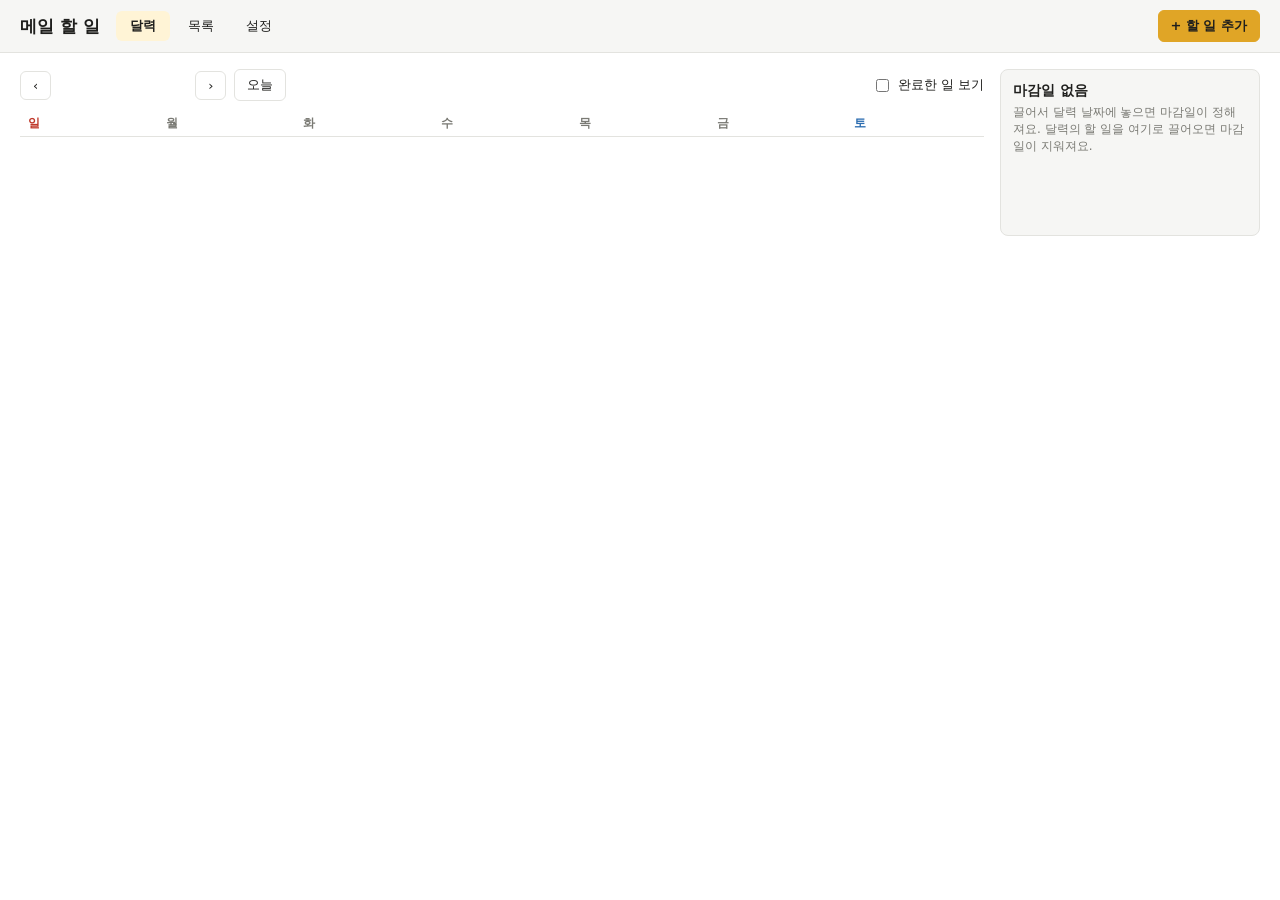
==== mail-todo/pages/dashboard.html @ eb0cef8b "메일 제목으로 할 일을 만드는 "메일 할 일" 확장 프로그램 추가 - 메일 목록에서 제목만 읽어 요청·마감 표현으로 할 일과 마감일 판단   (외부 전송 없음, 사용자가 켠 메일 " ====
<!doctype html>
<html lang="ko">
<head>
  <meta charset="utf-8">
  <meta name="viewport" content="width=device-width, initial-scale=1">
  <title>메일 할 일 · 달력</title>
  <link rel="stylesheet" href="theme.css">
  <link rel="stylesheet" href="dashboard.css">
</head>
<body>
  <header class="top">
    <h1>메일 할 일</h1>
    <nav class="tabs" role="tablist">
      <button role="tab" data-tab="calendar" aria-selected="true">달력</button>
      <button role="tab" data-tab="list" aria-selected="false">목록</button>
      <button role="tab" data-tab="settings" aria-selected="false">설정</button>
    </nav>
    <span id="aiStatus" class="ai-status" hidden></span>
    <button id="addBtn" class="primary">+ 할 일 추가</button>
  </header>

  <main>
    <!-- 달력 -->
    <section id="tab-calendar" class="tab">
      <div class="cal-layout">
        <div class="cal-main">
          <div class="cal-nav">
            <button id="prevMonth" aria-label="이전 달">‹</button>
            <h2 id="monthLabel"></h2>
            <button id="nextMonth" aria-label="다음 달">›</button>
            <button id="todayBtn">오늘</button>
            <label class="check"><input type="checkbox" id="showDone"> 완료한 일 보기</label>
          </div>
          <div class="cal-head">
            <div class="sun">일</div><div>월</div><div>화</div><div>수</div><div>목</div><div>금</div><div class="sat">토</div>
          </div>
          <div class="cal-grid" id="calGrid"></div>
        </div>
        <aside class="cal-side">
          <h3>마감일 없음 <span id="noDueCount" class="muted"></span></h3>
          <p class="muted hint">끌어서 달력 날짜에 놓으면 마감일이 정해져요. 달력의 할 일을 여기로 끌어오면 마감일이 지워져요.</p>
          <ul id="noDueList" class="side-list drop-zone" data-date=""></ul>
        </aside>
      </div>
    </section>

    <!-- 목록 -->
    <section id="tab-list" class="tab" hidden>
      <div class="list-tools">
        <select id="listFilter" aria-label="보기">
          <option value="open">할 일</option>
          <option value="done">완료</option>
          <option value="all">전체</option>
        </select>
        <input type="search" id="listSearch" placeholder="검색 (제목, 메모, 원래 메일 제목)">
        <span id="listCount" class="muted"></span>
      </div>
      <div id="listBody"></div>
    </section>

    <!-- 설정 -->
    <section id="tab-settings" class="tab" hidden>
      <div class="settings">
        <article class="card">
          <h3>할 일을 수집하는 메일함</h3>
          <p class="muted">메일함 페이지에서 툴바의 확장 프로그램 아이콘을 누르고 <b>이 메일함에서 켜기</b>를 누르면 여기에 추가돼요.</p>
          <ul id="siteList" class="site-list"></ul>
        </article>

        <article class="card">
          <h3>할 일 판단 규칙</h3>
          <p class="muted">한 줄에 하나씩 적어 주세요. 띄어쓰기는 무시하고 비교해요. 이미 읽은 메일에는 바뀐 규칙이 적용되지 않아요(아래 <b>처리 기록 초기화</b>로 다시 읽을 수 있어요).</p>
          <div class="rules">
            <label>할 일로 볼 단어<textarea id="ruleTask" rows="10"></textarea></label>
            <label>제외할 단어 (마감일이 있어도 제외)<textarea id="ruleExclude" rows="10"></textarea></label>
            <label>우선순위 '높음' 단어<textarea id="ruleUrgent" rows="10"></textarea></label>
          </div>
          <div class="row">
            <button id="saveRules" class="primary">규칙 저장</button>
            <button id="resetRules">기본값으로</button>
            <span id="rulesMsg" class="muted"></span>
          </div>
        </article>

        <article class="card">
          <h3>브라우저 내장 AI</h3>
          <p class="muted">Chrome(Gemini Nano)이나 Edge(Phi-4-mini 등)에 들어 있는 AI가 이 PC 안에서만 할 일 문장과 마감일을 다듬어요. 메일 제목은 외부로 나가지 않아요. 내장 AI가 없으면 규칙만으로 동작해요.</p>
          <label class="check"><input type="checkbox" id="useAI"> 내장 AI로 다듬기</label>
          <p>상태: <span id="aiState">확인 중…</span></p>
          <div class="row">
            <button id="aiPrepare" hidden>AI 모델 준비하기</button>
            <button id="aiRunNow" hidden>지금 다듬기</button>
          </div>
        </article>

        <article class="card">
          <h3>데이터</h3>
          <p class="muted">할 일은 이 브라우저 안에만 저장돼요.</p>
          <div class="row wrap">
            <button id="exportBtn">백업 파일로 내보내기</button>
            <label class="file-btn"><input type="file" id="importFile" accept="application/json,.json" hidden><span>백업에서 가져오기</span></label>
            <button id="clearSeen">처리 기록 초기화 (메일 다시 읽기)</button>
            <button id="clearAll" class="danger">모든 할 일 삭제</button>
          </div>
          <p id="dataMsg" class="muted"></p>
        </article>
      </div>
    </section>
  </main>

  <!-- 할 일 편집 -->
  <dialog id="editDlg">
    <form id="editForm" method="dialog">
      <h2 id="editTitle">할 일 수정</h2>
      <label>할 일<input type="text" id="fTitle" required maxlength="200"></label>
      <div class="row">
        <label>마감일<input type="date" id="fDue"></label>
        <label>시간<input type="time" id="fTime"></label>
        <label>우선순위
          <select id="fPriority">
            <option value="high">높음</option>
            <option value="normal">보통</option>
            <option value="low">낮음</option>
          </select>
        </label>
      </div>
      <label>메모<textarea id="fMemo" rows="4" maxlength="5000"></textarea></label>
      <label class="check"><input type="checkbox" id="fDone"> 완료</label>
      <div id="fOrigin" class="origin" hidden>
        <div class="muted">원래 메일 제목</div>
        <div id="fSubject"></div>
        <a id="fLink" target="_blank" rel="noopener" hidden>메일 열기 ↗</a>
      </div>
      <div class="dlg-actions">
        <button type="button" id="fDelete" class="danger">삭제</button>
        <span class="spacer"></span>
        <button type="button" id="fCancel">취소</button>
        <button type="submit" class="primary">저장</button>
      </div>
    </form>
  </dialog>

  <script type="module" src="dashboard.js"></script>
</body>
</html>
---- mail-todo/pages/theme.css ----
/* 팝업과 달력 화면이 함께 쓰는 색·기본 스타일 (간단 메모장과 같은 톤) */
:root {
  --bg: #ffffff;
  --panel: #f6f6f4;
  --border: #e3e3df;
  --text: #1f1f1d;
  --muted: #7a7a74;
  --accent: #e0a526;
  --accent-text: #1f1f1d;
  --active-bg: #fff4d6;
  --hover-bg: #ececea;
  --danger: #c0392b;
  --danger-bg: #fdecea;
  --ok: #2e7d4f;
  --high: #d93025;
  --high-bg: #fde7e5;
  --normal: #b27b00;
  --normal-bg: #fff4d6;
  --low: #5f6b7a;
  --low-bg: #eceff3;
  --today-bg: #fff8e6;
  --sun: #c0392b;
  --sat: #2b6cb0;
}

@media (prefers-color-scheme: dark) {
  :root {
    --bg: #1e1e1d;
    --panel: #252524;
    --border: #3a3a38;
    --text: #ececea;
    --muted: #9a9a94;
    --accent: #e0a526;
    --accent-text: #1f1f1d;
    --active-bg: #3a3222;
    --hover-bg: #30302e;
    --danger: #ff7b6b;
    --danger-bg: #3d2522;
    --ok: #6fcf97;
    --high: #ff8a80;
    --high-bg: #45221f;
    --normal: #f0c060;
    --normal-bg: #3a3222;
    --low: #a7b0bd;
    --low-bg: #2c3036;
    --today-bg: #332c1c;
    --sun: #ff8a80;
    --sat: #8ab4f8;
  }
}

* { box-sizing: border-box; }

html, body { margin: 0; }

body {
  font-family: system-ui, "Malgun Gothic", "Apple SD Gothic Neo", sans-serif;
  font-size: 13px;
  color: var(--text);
  background: var(--bg);
}

button, input, select, textarea { font: inherit; color: inherit; }

button {
  cursor: pointer;
  background: var(--bg);
  border: 1px solid var(--border);
  border-radius: 6px;
  padding: 6px 12px;
}
button:hover { background: var(--hover-bg); }
button:disabled { opacity: .5; cursor: default; }
button.primary { background: var(--accent); border-color: var(--accent); color: var(--accent-text); font-weight: 600; }
button.primary:hover { filter: brightness(1.05); }
button.danger { color: var(--danger); }
button.danger:hover { background: var(--danger-bg); }
button.link { border: 0; background: none; padding: 2px 4px; color: var(--muted); }
button.link:hover { color: var(--text); background: var(--hover-bg); }

input[type="text"], input[type="date"], input[type="time"], input[type="search"], select, textarea {
  background: var(--bg);
  border: 1px solid var(--border);
  border-radius: 6px;
  padding: 6px 8px;
}
input:focus, select:focus, textarea:focus, button:focus-visible { outline: 2px solid var(--accent); outline-offset: 1px; }

.badge {
  display: inline-block;
  font-size: 11px;
  padding: 1px 6px;
  border-radius: 10px;
  white-space: nowrap;
}
.badge.p-high { color: var(--high); background: var(--high-bg); }
.badge.p-normal { color: var(--normal); background: var(--normal-bg); }
.badge.p-low { color: var(--low); background: var(--low-bg); }

.muted { color: var(--muted); }
.empty { color: var(--muted); padding: 12px 0; text-align: center; }
---- mail-todo/pages/dashboard.css ----
body { min-height: 100vh; display: flex; flex-direction: column; }

/* ---------- 상단 ---------- */
.top {
  display: flex;
  align-items: center;
  gap: 16px;
  padding: 10px 20px;
  border-bottom: 1px solid var(--border);
  background: var(--panel);
  position: sticky;
  top: 0;
  z-index: 5;
}
.top h1 { font-size: 17px; margin: 0; }
.tabs { display: flex; gap: 4px; flex: 1; }
.tabs button { border: 0; background: none; padding: 6px 14px; border-radius: 6px; }
.tabs button[aria-selected="true"] { background: var(--active-bg); font-weight: 600; }
.ai-status { font-size: 12px; color: var(--muted); }

main { flex: 1; padding: 16px 20px; }

/* ---------- 달력 ---------- */
.cal-layout { display: flex; gap: 16px; align-items: flex-start; }
.cal-main { flex: 1; min-width: 0; }
.cal-nav { display: flex; align-items: center; gap: 8px; margin-bottom: 10px; }
.cal-nav h2 { font-size: 18px; margin: 0 4px; min-width: 120px; text-align: center; }
.cal-nav .check { margin-left: auto; }
.check { display: inline-flex; align-items: center; gap: 6px; cursor: pointer; }

.cal-head, .cal-grid { display: grid; grid-template-columns: repeat(7, minmax(0, 1fr)); }
.cal-head div { padding: 4px 8px; font-weight: 600; color: var(--muted); font-size: 12px; }
.cal-head .sun { color: var(--sun); }
.cal-head .sat { color: var(--sat); }
.cal-grid { border-top: 1px solid var(--border); border-left: 1px solid var(--border); }

.day {
  border-right: 1px solid var(--border);
  border-bottom: 1px solid var(--border);
  min-height: 112px;
  padding: 4px;
  display: flex;
  flex-direction: column;
  gap: 2px;
  position: relative;
  min-width: 0;
}
.day.other { background: var(--panel); }
.day.other .num { opacity: .5; }
.day.today { background: var(--today-bg); }
.day.drag-over, .drop-zone.drag-over { outline: 2px dashed var(--accent); outline-offset: -3px; }
.day .head { display: flex; align-items: center; justify-content: space-between; }
.day .num { font-size: 12px; font-weight: 600; padding: 1px 4px; border-radius: 10px; }
.day.today .num { background: var(--accent); color: var(--accent-text); }
.day.sun .num { color: var(--sun); }
.day.sat .num { color: var(--sat); }
.day.today.sun .num, .day.today.sat .num { color: var(--accent-text); }
.day .add {
  opacity: 0;
  border: 0;
  background: none;
  padding: 0 6px;
  font-size: 15px;
  line-height: 1;
  color: var(--muted);
}
.day:hover .add, .day .add:focus-visible { opacity: 1; }
.day .items { display: flex; flex-direction: column; gap: 2px; overflow-y: auto; max-height: 150px; }

.chip {
  display: flex;
  align-items: center;
  gap: 4px;
  font-size: 12px;
  border-radius: 4px;
  padding: 2px 4px 2px 2px;
  border-left: 3px solid var(--normal);
  background: var(--normal-bg);
  cursor: pointer;
  min-width: 0;
}
.chip.p-high { border-left-color: var(--high); background: var(--high-bg); }
.chip.p-low { border-left-color: var(--low); background: var(--low-bg); }
.chip.overdue { box-shadow: inset 0 0 0 1px var(--high); }
.chip.done { opacity: .55; }
.chip.done .t { text-decoration: line-through; }
.chip.dragging { opacity: .4; }
.chip { align-items: flex-start; }
.chip .chk { margin-top: 1px; }
.chip .t {
  flex: 1;
  min-width: 0;
  overflow: hidden;
  display: -webkit-box;
  -webkit-line-clamp: 2;
  -webkit-box-orient: vertical;
  word-break: break-all;
  line-height: 1.35;
}
.chip .time { font-variant-numeric: tabular-nums; color: var(--muted); }
.chk {
  flex-shrink: 0;
  width: 14px;
  height: 14px;
  padding: 0;
  border-radius: 50%;
  border: 1.5px solid var(--muted);
  background: var(--bg);
  font-size: 9px;
  line-height: 1;
  display: inline-flex;
  align-items: center;
  justify-content: center;
}
.chk.on { background: var(--ok); border-color: var(--ok); color: #fff; }
.ai-doubt { font-size: 10px; color: var(--muted); }

.cal-side {
  width: 260px;
  flex-shrink: 0;
  background: var(--panel);
  border: 1px solid var(--border);
  border-radius: 8px;
  padding: 12px;
  position: sticky;
  top: 70px;
}
.cal-side h3 { margin: 0 0 4px; font-size: 14px; }
.hint { font-size: 12px; margin: 0 0 8px; }
.side-list { list-style: none; margin: 0; padding: 4px; display: flex; flex-direction: column; gap: 4px; min-height: 60px; border-radius: 6px; max-height: 60vh; overflow-y: auto; }
.side-list .chip { padding: 5px 6px 5px 4px; }

/* ---------- 목록 ---------- */
.list-tools { display: flex; gap: 8px; align-items: center; margin-bottom: 12px; }
.list-tools input[type="search"] { width: 320px; }
.group-title { font-size: 13px; margin: 18px 0 6px; color: var(--muted); }
.group-title.overdue { color: var(--high); }
.todo-row {
  display: flex;
  align-items: center;
  gap: 10px;
  padding: 8px 10px;
  border: 1px solid var(--border);
  border-radius: 8px;
  margin-bottom: 6px;
  background: var(--bg);
}
.todo-row:hover { background: var(--hover-bg); }
.todo-row .chk { width: 18px; height: 18px; font-size: 11px; }
.todo-row .main { flex: 1; min-width: 0; cursor: pointer; }
.todo-row .title { font-weight: 500; overflow: hidden; text-overflow: ellipsis; white-space: nowrap; }
.todo-row.done .title { text-decoration: line-through; color: var(--muted); }
.todo-row .sub { font-size: 12px; color: var(--muted); overflow: hidden; text-overflow: ellipsis; white-space: nowrap; }
.todo-row .due { font-size: 12px; white-space: nowrap; font-variant-numeric: tabular-nums; }
.todo-row .due.overdue { color: var(--high); font-weight: 600; }
.todo-row a { color: var(--muted); font-size: 12px; white-space: nowrap; }

/* ---------- 설정 ---------- */
.settings { display: grid; gap: 16px; max-width: 980px; }
.card { border: 1px solid var(--border); border-radius: 10px; padding: 16px; background: var(--bg); }
.card h3 { margin: 0 0 6px; font-size: 15px; }
.card p { margin: 6px 0 10px; }
.rules { display: grid; grid-template-columns: repeat(3, 1fr); gap: 12px; }
.rules label { display: flex; flex-direction: column; gap: 4px; font-weight: 600; font-size: 12px; }
.rules textarea { font-weight: 400; resize: vertical; }
.row { display: flex; gap: 8px; align-items: center; margin-top: 10px; }
.row.wrap { flex-wrap: wrap; }
.site-list { list-style: none; padding: 0; margin: 0; display: flex; flex-direction: column; gap: 6px; }
.site-list li { display: flex; align-items: center; justify-content: space-between; border: 1px solid var(--border); border-radius: 6px; padding: 6px 10px; }
.file-btn span { display: inline-block; border: 1px solid var(--border); border-radius: 6px; padding: 6px 12px; cursor: pointer; }
.file-btn span:hover { background: var(--hover-bg); }

/* ---------- 편집 창 ---------- */
dialog {
  border: 1px solid var(--border);
  border-radius: 12px;
  padding: 0;
  width: min(520px, calc(100vw - 32px));
  background: var(--bg);
  color: var(--text);
  box-shadow: 0 12px 40px rgba(0, 0, 0, .25);
}
dialog::backdrop { background: rgba(0, 0, 0, .35); }
dialog form { padding: 20px; display: flex; flex-direction: column; gap: 12px; }
dialog h2 { margin: 0; font-size: 16px; }
dialog label { display: flex; flex-direction: column; gap: 4px; font-size: 12px; font-weight: 600; }
dialog label.check { flex-direction: row; font-weight: 400; font-size: 13px; }
dialog .row { margin: 0; align-items: flex-end; }
dialog .row label { flex: 1; }
dialog input[type="text"], dialog textarea { width: 100%; font-weight: 400; }
.origin { background: var(--panel); border-radius: 8px; padding: 10px; font-size: 12px; display: flex; flex-direction: column; gap: 4px; }
.origin a { color: inherit; }
.dlg-actions { display: flex; gap: 8px; }
.spacer { flex: 1; }

@media (max-width: 900px) {
  .cal-layout { flex-direction: column; }
  .cal-side { width: 100%; position: static; }
  .rules { grid-template-columns: 1fr; }
  .day { min-height: 80px; }
}
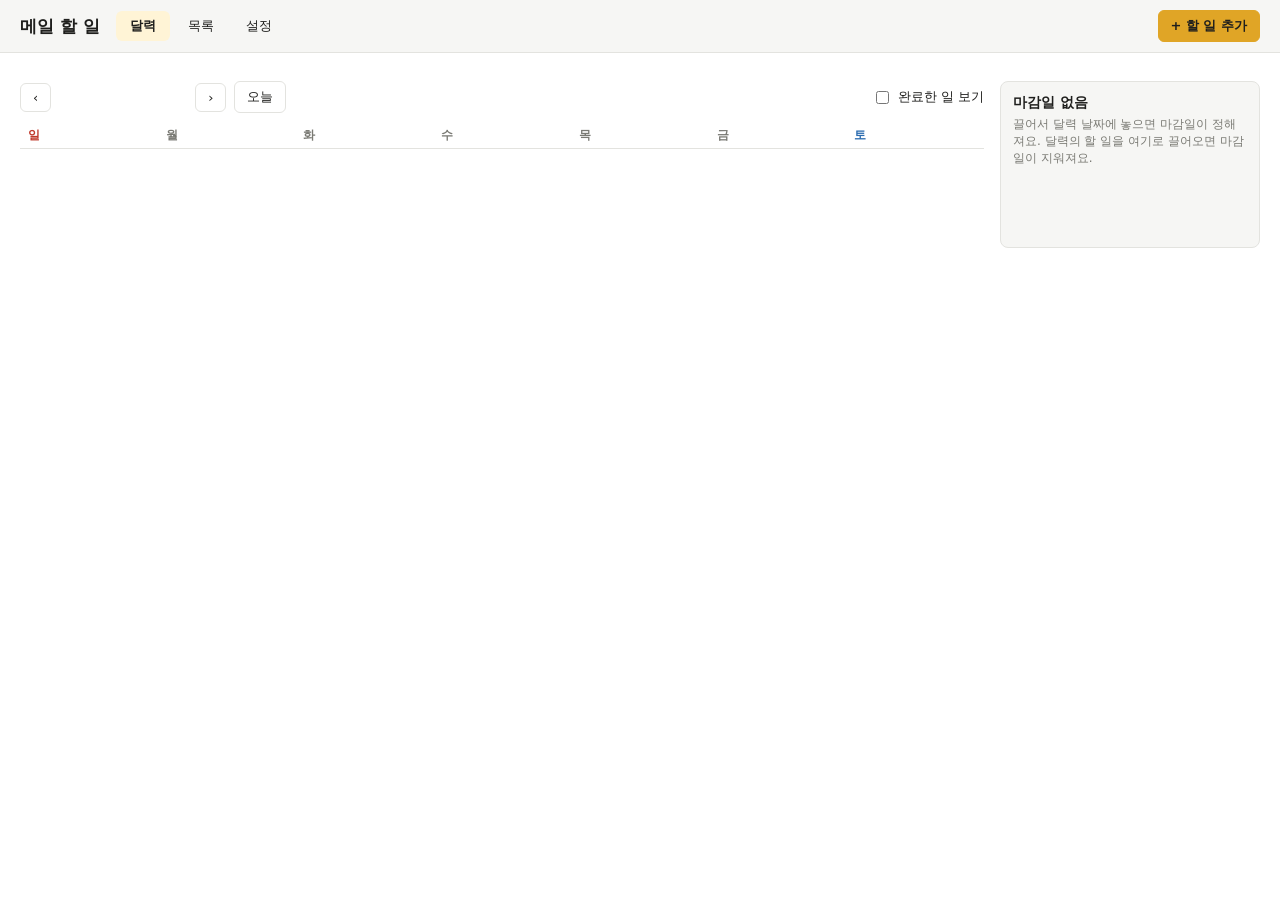
==== commit 81672c2a: "메일 할 일: 구글·네이버·사내 메일함 구분과 메일함별 골라 보기 - 할 일마다 메일함 색 점과 이름 표시(달력, 목록, 팝업) - 구글·네이버는 이름·색 자동, 그 밖의 메일함은" ====
--- a/mail-todo/pages/dashboard.html
+++ b/mail-todo/pages/dashboard.html
@@ -20,6 +20,9 @@
   </header>
 
   <main>
+    <!-- 메일함별로 골라 보기 (달력·목록 공통) -->
+    <div id="mbBar" class="mb-bar" role="group" aria-label="메일함 골라 보기"></div>
+
     <!-- 달력 -->
     <section id="tab-calendar" class="tab">
       <div class="cal-layout">
@@ -63,7 +66,7 @@
       <div class="settings">
         <article class="card">
           <h3>할 일을 수집하는 메일함</h3>
-          <p class="muted">메일함 페이지에서 툴바의 확장 프로그램 아이콘을 누르고 <b>이 메일함에서 켜기</b>를 누르면 여기에 추가돼요.</p>
+          <p class="muted">메일함 페이지에서 툴바의 확장 프로그램 아이콘을 누르고 <b>이 메일함에서 켜기</b>를 누르면 여기에 추가돼요. 이름과 색을 바꾸면 달력과 목록에 그대로 표시돼요.</p>
           <ul id="siteList" class="site-list"></ul>
         </article>
 
@@ -123,6 +126,9 @@
             <option value="low">낮음</option>
           </select>
         </label>
+        <label>메일함
+          <select id="fMailbox"></select>
+        </label>
       </div>
       <label>메모<textarea id="fMemo" rows="4" maxlength="5000"></textarea></label>
       <label class="check"><input type="checkbox" id="fDone"> 완료</label>
--- a/mail-todo/pages/dashboard.css
+++ b/mail-todo/pages/dashboard.css
@@ -199,3 +199,25 @@
   .rules { grid-template-columns: 1fr; }
   .day { min-height: 80px; }
 }
+
+/* ---------- 메일함 구분 ---------- */
+.mb-bar[hidden] { display: none; }
+.mb-bar { display: flex; flex-wrap: wrap; align-items: center; gap: 6px; margin-bottom: 12px; }
+.mb-label { font-size: 12px; color: var(--muted); margin-right: 2px; }
+.mb-toggle {
+  display: inline-flex;
+  align-items: center;
+  gap: 6px;
+  border-radius: 999px;
+  padding: 4px 12px 4px 10px;
+}
+.mb-toggle[aria-pressed="false"] { opacity: .45; }
+.mb-toggle[aria-pressed="false"] span:not(.mb-dot) { text-decoration: line-through; }
+.mb-count { font-size: 11px; color: var(--muted); font-variant-numeric: tabular-nums; }
+.mb-dot { width: 8px; height: 8px; border-radius: 50%; flex-shrink: 0; display: inline-block; }
+.chip .mb-dot { margin-top: 5px; }
+.mb-tag { display: inline-flex; align-items: center; gap: 5px; font-size: 12px; color: var(--muted); white-space: nowrap; }
+.site-list li { gap: 10px; justify-content: flex-start; }
+.site-list li .host { flex: 1; font-size: 12px; }
+.site-list input[type="color"] { width: 28px; height: 28px; padding: 0; border: 1px solid var(--border); border-radius: 6px; background: none; cursor: pointer; }
+.site-list .mb-name { width: 140px; }
